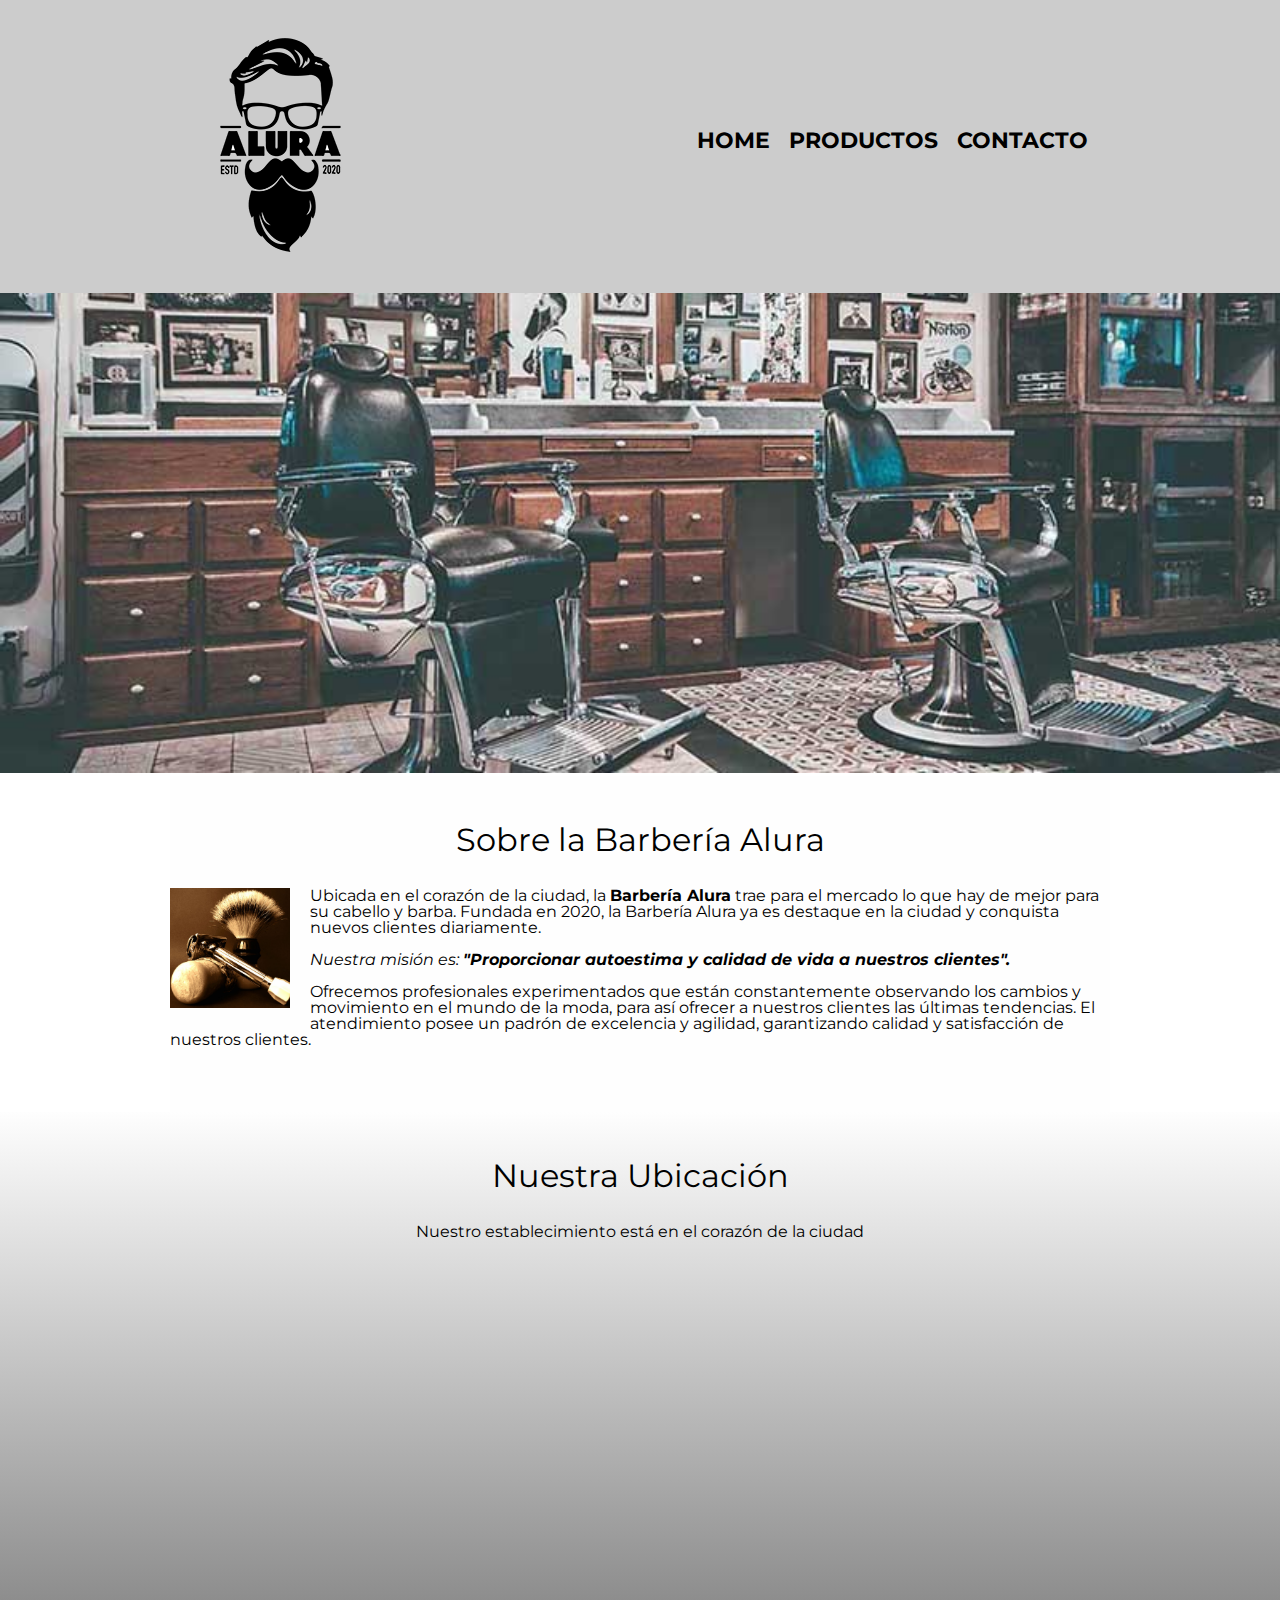
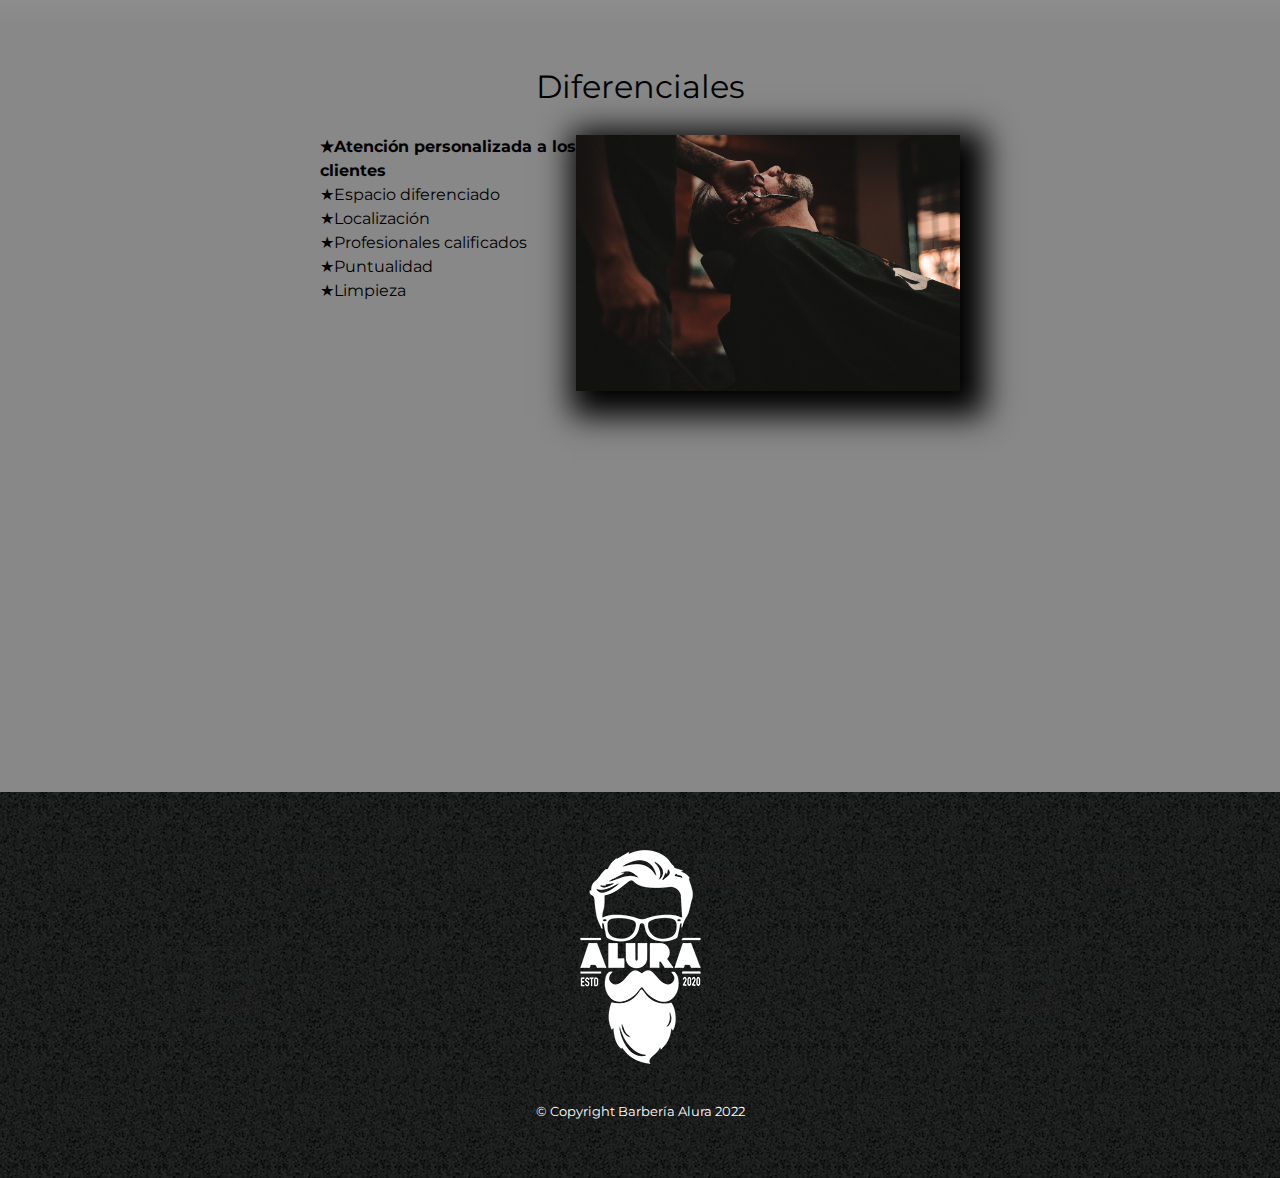
==== index.html @ 6ccfec8d "First upload Alura ONE" ====
<!DOCTYPE html>
<html lang="es">

<head>
  <meta charset="UTF-8" />
  <meta name="viewport" content="width=device-width">
  <title>Barbería Alura</title>
  <link rel="stylesheet" href="reset.css" />
  <link rel="stylesheet" href="style.css" />
  <style>
    @import url("https://fonts.googleapis.com/css2?family=Montserrat:wght@300&display=swap");
  </style>
</head>

<body>
  <header>
    <div class="caja">
      <h1>
        <img src="resources/resources-productos/logo.png" />
      </h1>
      <nav>
        <ul>
          <li><a href="index.html">Home</a></li>
          <li><a href="productos.html">Productos</a></li>
          <li><a href="contacto.html">Contacto</a></li>
        </ul>
      </nav>
    </div>
  </header>
  <img class="banner" src="resources/banner.jpg" />
  <main>
    <section class="principal">
      <h2 class="titulo-principal">Sobre la Barbería Alura</h2>

      <img class="utensilios" src="resources/utensilios.jpg" alt="Utensilios de un barbero" />
      <p>
        Ubicada en el corazón de la ciudad, la
        <strong>Barbería Alura</strong> trae para el mercado lo que hay de
        mejor para su cabello y barba. Fundada en 2020, la Barbería Alura ya
        es destaque en la ciudad y conquista nuevos clientes diariamente.
      </p>
      <p id="mision">
        <em>
          Nuestra misión es:
          <strong>
            "Proporcionar autoestima y calidad de vida a nuestros clientes".
          </strong>
        </em>
      </p>
      <p>
        Ofrecemos profesionales experimentados que están constantemente
        observando los cambios y movimiento en el mundo de la moda, para así
        ofrecer a nuestros clientes las últimas tendencias. El atendimiento
        posee un padrón de excelencia y agilidad, garantizando calidad y
        satisfacción de nuestros clientes.
      </p>
    </section>
    <section class="mapa">
      <h1 class="titulo-principal">Nuestra Ubicación</h1>
      <p>Nuestro establecimiento está en el corazón de la ciudad</p>
      <div class="mapa-contenido">
        <iframe
          src="https://www.google.com/maps/embed?pb=!1m14!1m12!1m3!1d3903.1501155641567!2d-76.98227417535612!3d-11.964106714267174!2m3!1f0!2f0!3f0!3m2!1i1024!2i768!4f13.1!5e0!3m2!1ses-419!2spe!4v1660191526220!5m2!1ses-419!2spe"
          width="100%" height="300" style="border: 0" allowfullscreen="" loading="lazy"
          referrerpolicy="no-referrer-when-downgrade"></iframe>
      </div>

    </section>

    <section class="diferenciales">
      <h3 class="titulo-principal">Diferenciales</h3>

      <div class="contenido-diferenciales">
        <ul class="lista-diferenciales">
          <li class="items">Atención personalizada a los clientes</li>
          <li class="items">Espacio diferenciado</li>
          <li class="items">Localización</li>
          <li class="items">Profesionales calificados</li>
          <li class="items">Puntualidad</li>
          <li class="items">Limpieza</li>
        </ul><img src="resources/diferenciales.jpg" class="imagen-diferenciales" />
      </div>
      <div class="video">
        <iframe width="100%" height="315" src="https://www.youtube.com/embed/wcVVXUV0YUY" title="YouTube video player"
          frameborder="0" allow="accelerometer; autoplay; clipboard-write; encrypted-media; gyroscope; picture-in-picture"
          allowfullscreen></iframe>
      </div>
    </section>


  </main>
  <footer>
    <img src="resources/resources-productos/logo-blanco.png" />
    <p class="copyright">&copy Copyright Barbería Alura 2022</p>
  </footer>
</body>

</html>
---- style.css ----
body {
  font-family: "Montserrat", sans-serif;
}

header {
  background-color: #cccccc;
  padding: 20px 0;
}

.caja {
  width: 70%;
  position: relative;
  margin: 0 auto;
}

nav {
  position: absolute;
  top: 110px;
  right: 0px;
}

nav li {
  display: inline;
  margin: 0 0 0 15px;
}

nav a {
  text-transform: uppercase;
  color: black;
  font-weight: bolder;
  font-size: 22px;
  text-decoration: none;
}

nav a:hover {
  color: #c78c19;
}

.productos {
  width: 940px;
  margin: 0 auto;
  padding: 50px;
}

.productos li {
  display: inline-block;
  text-align: center;
  width: 30%;
  vertical-align: top;
  margin: 0 1.5%;
  padding: 30px 20px;
  box-sizing: border-box;
  border: 2px solid black;
  border-radius: 10px;
}

.productos li:hover {
  border-color: #c78c19;
}

.productos li:active {
  border-color: #088c19;
}

.productos h2 {
  font-weight: bold;
  font-size: 30px;
}

.productos li:hover h2 {
  font-size: 33px;
}

.producto-descripcion {
  font-size: 18px;
}

.producto-precio {
  font-size: 20px;
  font-weight: bold;
  margin-top: 10px;
}

footer {
  background: url(resources/resources-productos/bg.jpg);
  text-align: center;
  padding: 40px;
}

.copyright {
  color: #ffffff;
  font-size: 13px;
  margin: 20px;
}

form {
  margin: 40px 0px;
}

form label,
form legend {
  display: block;
  font-size: 20px;
  margin: 0 0 10px;
}

.input-padron {
  display: block;
  margin: 0 0 20px;
  padding: 10px 25px;
  width: 50%;
}

.checkbox {
  margin: 20px 0px;
}

.enviar {
  width: 40%;
  padding: 15px 0;
  font-size: 18px;
  font-weight: bold;
  color: white;
  background-color: orange;
  border-radius: 5px;
  border: none;
  transition: 1s all;
  cursor: pointer;
}

.enviar:hover {
  background: red;
  transform: scale(1.2);
}

table {
  margin: 40px 40px;
}

thead {
  background-color: #555555;
  color: white;
  font-weight: bold;
}

td,
th {
  border: 1px solid black;
  padding: 8px 15px;
}

/* CSS para nuestra página inicial / home */

.banner {
  width: 100%;
}

.principal {
  padding: 3em 0em;
  background-color: #fefefe;
  width: 940px;
  margin: 0 auto;
}

.titulo-principal {
  text-align: center;
  font-size: 2em;
  margin: 0 0 1em;
  clear: left;
}

.principal p {
  margin: 0 0 1em;
}

.principal strong {
  font-weight: bold;
}

.principal em {
  font-style: italic;
}

.utensilios {
  width: 120px;
  float: left;
  /*margin: superior derecha inferior izquierda*/
  margin: 0 20px 20px 0;
}

.mapa {
  padding: 3em 0;
  background: linear-gradient(#fefefe, #888888);
}

.mapa p {
  margin: 0 0 2em;
  text-align: center;
}

.mapa-contenido {
  width: 940px;
  margin: 0 auto;
}

.diferenciales {
  padding: 3em 0;
  background: #888888;
}

.contenido-diferenciales {
  width: 640px;
  margin: 0 auto;
}

.lista-diferenciales {
  width: 40%;
  display: inline-block;
  vertical-align: top;
}

.items {
  line-height: 1.5;
}

.items::before {
  content: "★";
}

.items:nth-child(1) {
  font-weight: bold;
}

.imagen-diferenciales {
  width: 60%;
  transition: 400ms;
  box-shadow: 10px 10px 30px 15px black;
}

.imagen-diferenciales:hover {
  opacity: 0.3;
}

.video {
  width: 560px;
  margin: 1em auto;
}


@media screen and (max-width:480px){
  h1{
    text-align: center;
  }
  nav{
    position: static;
  }
  .caja,.principal,.mapa,.contenido-diferenciales,.mapa-contenido,.video{
    width: auto;
  }
  .lista-diferenciales,.imagen-diferenciales{
    width: 100%;
  }
}
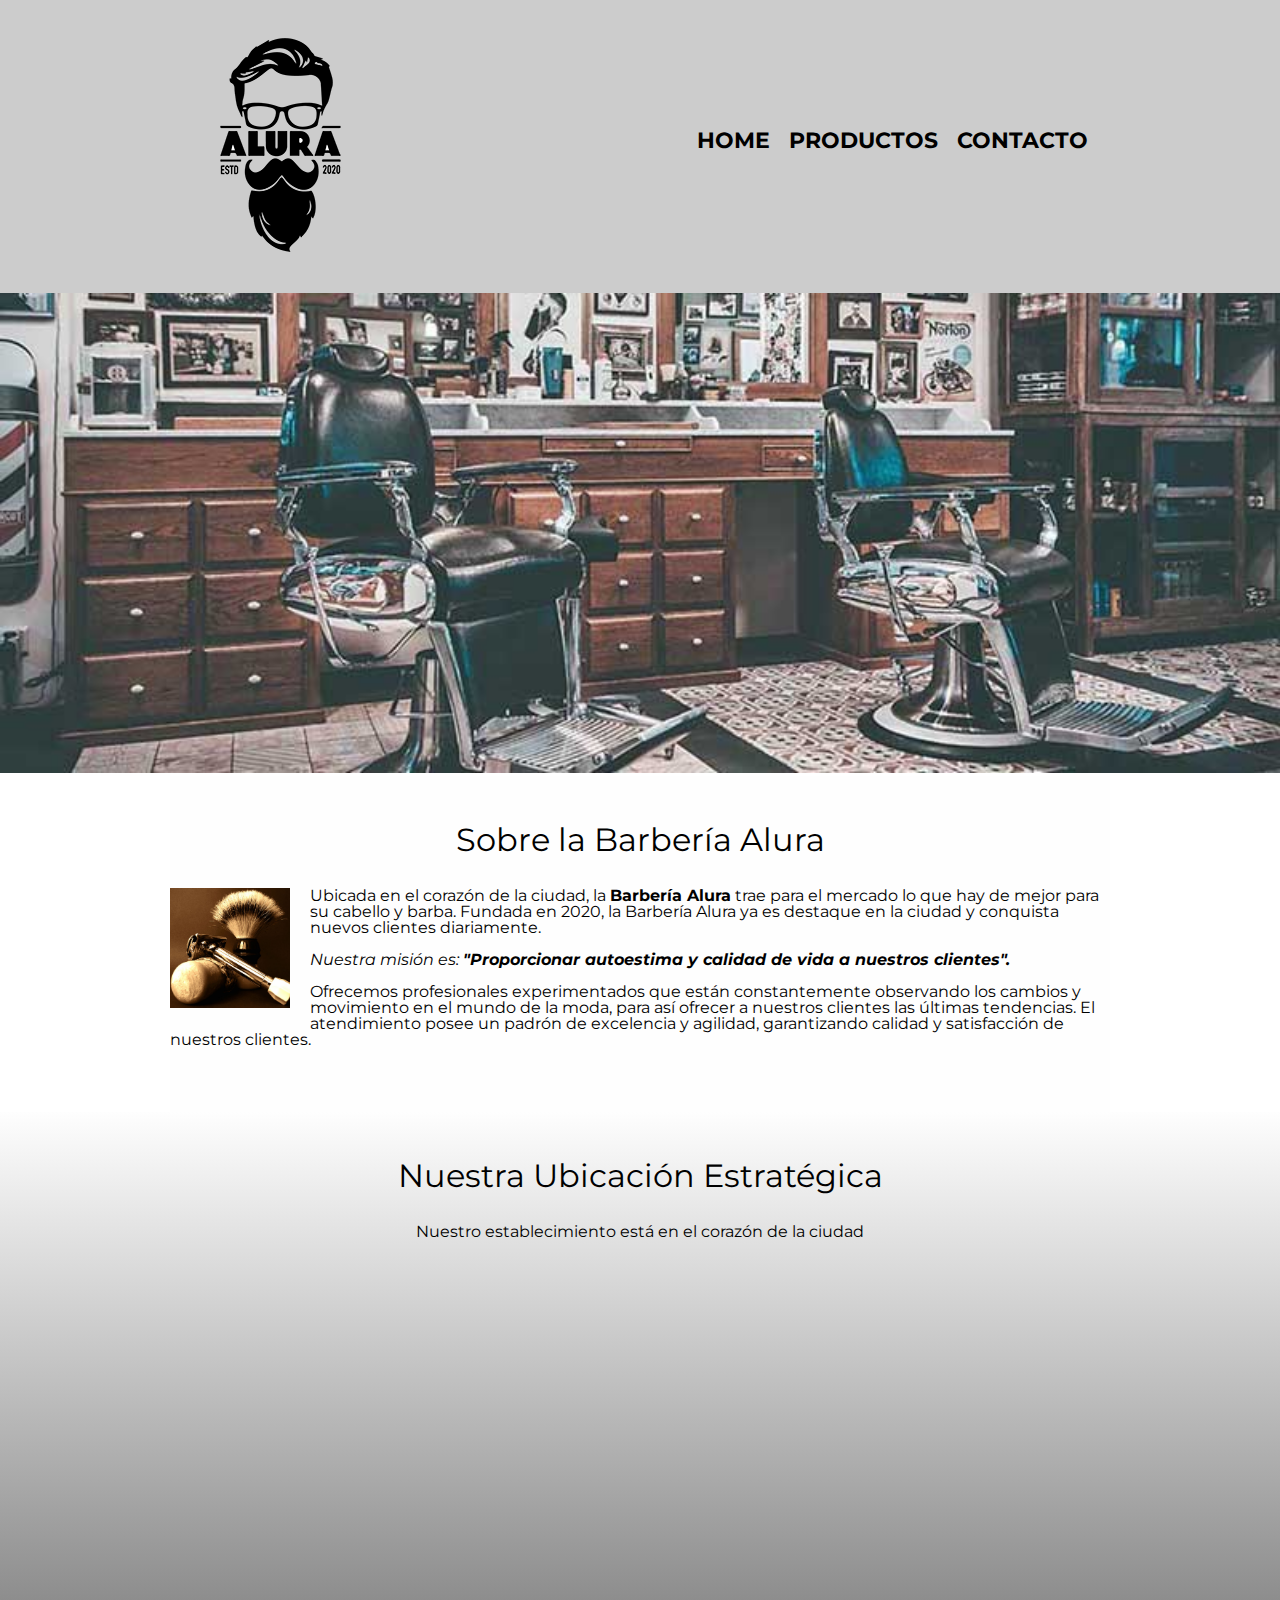
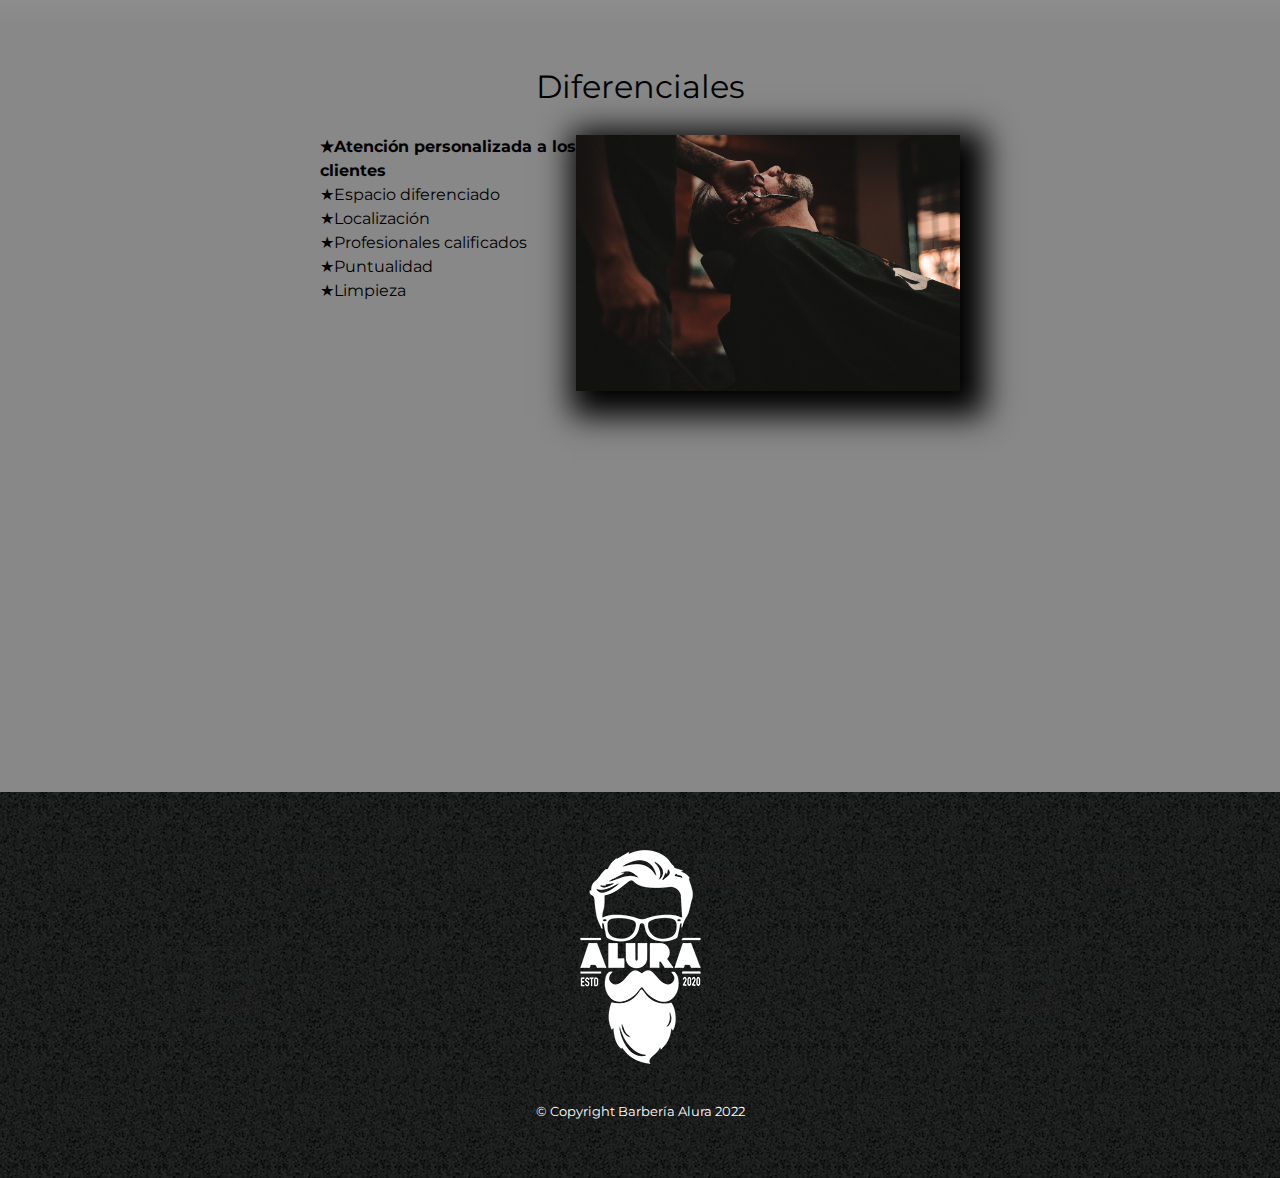
==== commit 7ed26bad: "Updated Index" ====
--- a/index.html
+++ b/index.html
@@ -56,7 +56,7 @@
       </p>
     </section>
     <section class="mapa">
-      <h1 class="titulo-principal">Nuestra Ubicación</h1>
+      <h1 class="titulo-principal">Nuestra Ubicación Estratégica</h1>
       <p>Nuestro establecimiento está en el corazón de la ciudad</p>
       <div class="mapa-contenido">
         <iframe
